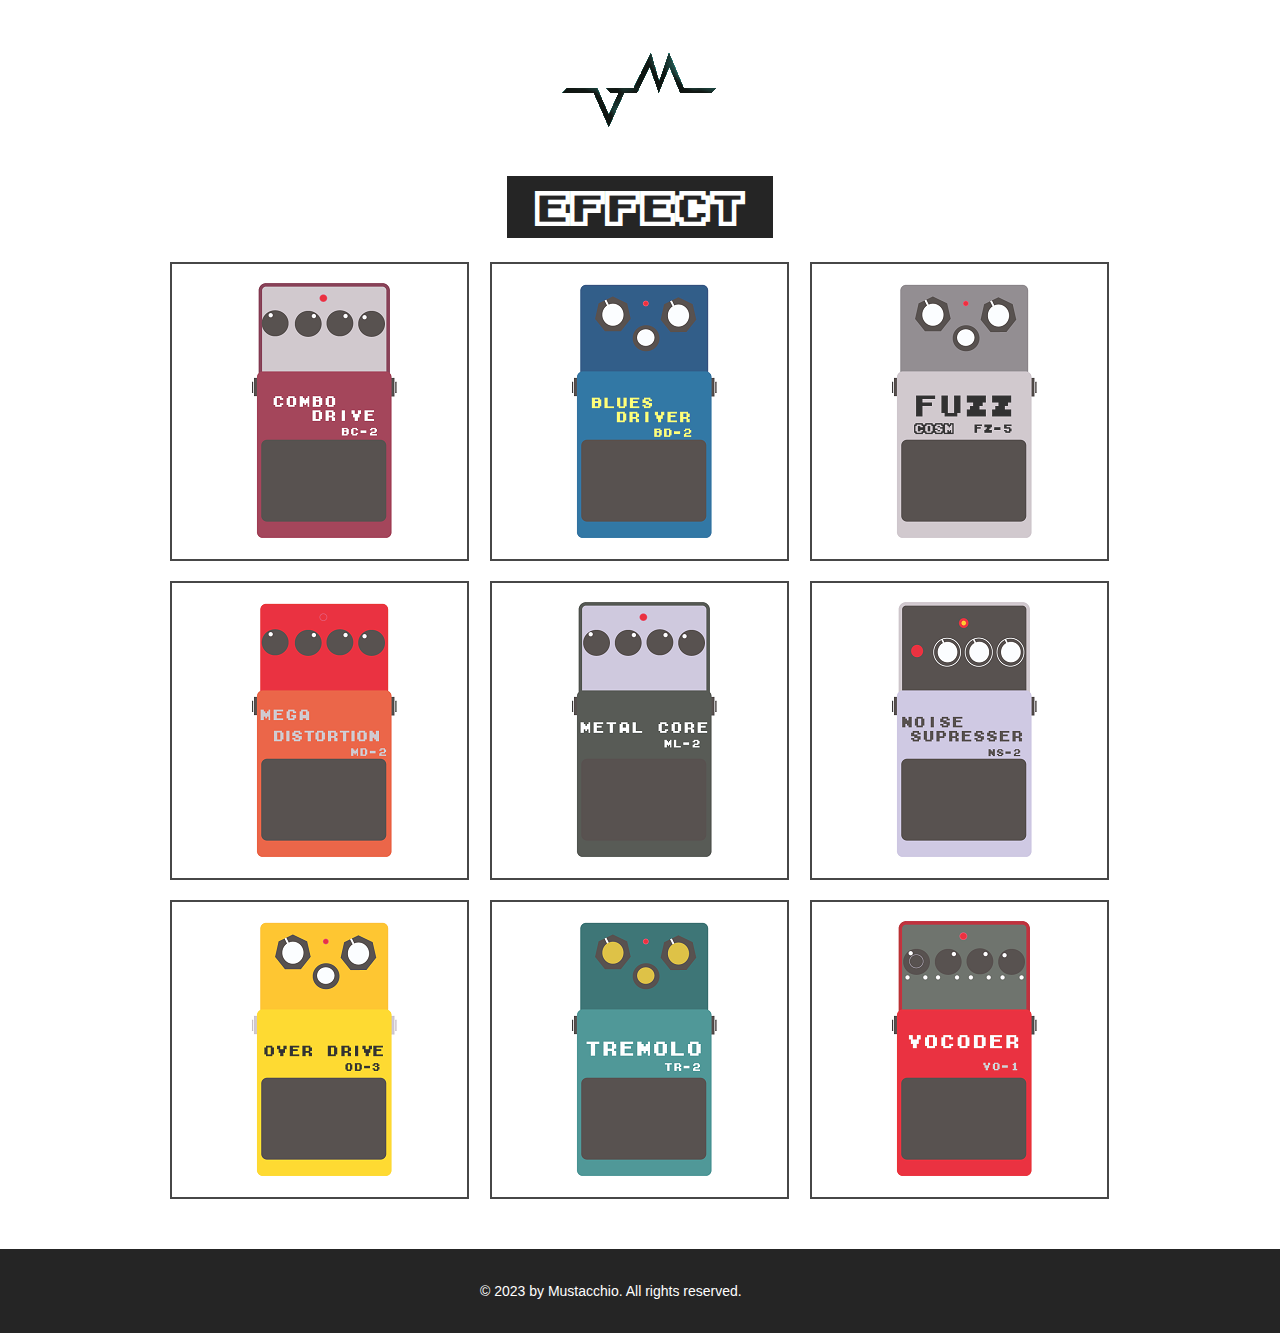
==== index.html @ 219d2eae "0528" ====
<!doctype html>
<!-- Website Template by freewebsitetemplates.com -->
<html>
<head>
	<meta charset="UTF-8">
	<meta name="viewport" content="width=device-width, initial-scale=1.0">
	<title>Gallery - Mustache Enthusiast</title>
	<link rel="stylesheet" type="text/css" href="css/style.css">
	<link rel="stylesheet" type="text/css" href="css/mobile.css" media="screen and (max-width : 568px)">
	<script type="text/javascript" src="js/mobile.js"></script>
</head>
<body>
	<div id="header">
		<a href="index.html" class="logo">
			<img src="images/wave.gif" alt="">
		</a>
		<!-- <ul id="navigation">
			<li>
				<a href="index.html">home</a>
			</li>
			<li>
				<a href="about.html">about</a>
			</li>
			<li class="selected">
				<a href="gallery.html">gallery</a>
			</li>
			<li>
				<a href="blog.html">blog</a>
			</li>
			<li>
				<a href="contact.html">contact</a>
			</li>
		</ul> -->
	</div>
	<div id="body">
		<h1><span>Effect</span></h1>
		<ul class="gallery">
			<li>
				<a href="demo_0.html">
					<img src="images/bc2-01.png" alt="">
				</a>
			</li>
			<li>
				<a href="demo_1.html">
					<img src="images/bd2-01.png" alt="">
				</a>
			</li>
			<li>
				<a href="demo_2.html">
					<img src="images/fz5-01.png" alt="">
				</a>
			</li>
			<li>
				<a href="demo_3.html">
					<img src="images/md2-01.png" alt="">
				</a>
			</li>
			<li>
				<a href="demo_4.html">
					<img src="images/ml2-01.png" alt="">
				</a>
			</li>
			<li>
				<a href="demo_5.html">
					<img src="images/ns2-01.png" alt="">
				</a>
			</li>
			<li>
				<a href="demo_6.html">
					<img src="images/od3-01.png" alt="">
				</a>
			</li>
			<li>
				<a href="demo_7.html">
					<img src="images/tr2-01.png" alt="">
				</a>
			</li>
			<li>
				<a href="demo_8.html">
					<img src="images/vo1-01.png" alt="">
				</a>
			</li>
		</ul>
	</div>
	<div id="footer">
		<div>
			<p>&copy; 2023 by Mustacchio. All rights reserved.</p>
			<!-- <ul>
				<li>
					<a href="http://freewebsitetemplates.com/go/twitter/" id="twitter">twitter</a>
				</li>
				<li>
					<a href="http://freewebsitetemplates.com/go/facebook/" id="facebook">facebook</a>
				</li>
				<li>
					<a href="http://freewebsitetemplates.com/go/googleplus/" id="googleplus">googleplus</a>
				</li>
				<li>
					<a href="http://pinterest.com/fwtemplates/" id="pinterest">pinterest</a>
				</li>
			</ul> -->
		</div>
	</div>
</body>
</html>
---- css/style.css ----
/* Website Template by freewebsitetemplates.com */
@font-face {
	font-family: 'm04';
	src: url('../fonts/m04.TTF');
	/*src: url('../fonts/pollerone/pollerone-webfont.eot?#iefix') format('embedded-opentype'),
		 url('../fonts/pollerone/pollerone-webfont.woff') format('woff'),
		 url('../fonts/pollerone/pollerone-webfont.ttf') format('truetype'),
		 url('../fonts/pollerone/pollerone-webfont.svg#poller_oneregular') format('svg');*/
}
@font-face {
	font-family: 'm04b';
	src: url('../fonts/m04b.TTF');
	/*src: url('../fonts/leckerlione/leckerlione-regular-webfont.eot?#iefix') format('embedded-opentype'),
		 url('../fonts/leckerlione/leckerlione-regular-webfont.woff') format('woff'),
		 url('../fonts/leckerlione/leckerlione-regular-webfont.ttf') format('truetype'),
		 url('../fonts/leckerlione/leckerlione-regular-webfont.svg#leckerli_oneregular') format('svg');*/
}

body {
	background: #fff;
	font-family: mo4,Arial, Helvetica, sans-serif;
	font-size: 14px;
	font-weight: normal;
	line-height: 1;
	margin: 0;
	min-width: 960px;
	padding: 0;
}
p {
	color: #FFFFFF;
	line-height: 24px;
	margin: 0;
	padding: 0;
}
p a {
	color: #252525;
	text-decoration: underline;
}
p a:hover {
	color: #898989;
}
#header {
	margin: 0 auto;
	padding: 44px 0 40px;
	text-align: center;
	width: 960px;
}
#header a.logo {
	display: block;
	margin: 0 auto;
	padding: 0;
	width: 340px;
}
#header a.logo img {
	border: 0;
	/*display: block;*/
	margin: 0;
	padding: 0;
}

#header ul {
	margin: 0;
	padding: 56px 0 0;
}
#header ul li {
	display: inline;
	list-style: none;
	margin: 0;
	padding: 0 19px;
}
#header ul li a {
	color: #252525;
	display: inline-block;
	font-family: "Arial Black", Gadget, sans-serif;
	font-size: 14px;
	font-weight: normal;
	margin: 0;
	padding: 0 0 3px;
	text-decoration: none;
	text-transform: uppercase;
}
#header ul li a:hover, #header ul li.selected a {
	color: #0ba39c;
}
video#bgvid {

  position: fixed; right: 0; bottom: 0;

  min-width: 100%; min-height: 100%;

  width: auto; height: auto; z-index: -100;

  /*background: url(polina.jpg) no-repeat;*/

  background-size: cover;

}
video#bgvid2 {

  position: absolute; right: 0; bottom: 0;

  min-width: 100%; min-height: 100%;

  width: auto; height: auto; z-index: -100;

  background: url(polina.jpg) no-repeat;

  background-size: cover no-repeat;

}
#body {
	margin: 0;
	padding: 0 0 30px;
	text-align: center;
}
#body h1 {
	color: #fff;
	display: inline;
	font-family: m04;
	font-size: 35px;
	font-weight: normal;
	margin: 0;
	padding: 0;
	text-transform: uppercase;
}
#body h1 span {
	background: #252525;
	display: inline-block;
	padding: 15px 28px 12px;
}
#body > div {
	margin: 0 auto;
	padding: 0;
	width: 960px;
}
#body > div img {
	border: 2px solid #292929;
	margin: 24px 0 0;
	padding: 0;
}
#body > div .article {
	margin: 0 auto;
	padding: 30px 30px 0;
	width: 560px;
}
#body > div .article h2 {
	font-family: "Arial Black", Gadget, sans-serif;
	font-size: 25px;
	font-weight: normal;
	margin: 0 0 30px;
}
#body > div .article h3 {
	color: #252525;
	line-height: 24px;
	margin: 0;
	padding: 0;
}
#body > div .article h4 {
	background: #252525;
	color: #fff;
	display: inline-block;
	font-family: m04, Gadget, sans-serif;
	font-size: 25px;
	font-weight: normal;
	margin: 0 0 30px;
	padding: 8px 27px 10px;
}
#body > div .article p {
	margin: 0 0 30px;
	font-family: m04b;
}
#body div ul {
	margin: 0;
	padding: 24px 10px 0;
	width: 940px;
}
#body div ul li {
	border: 2px solid #1a1a1a;
	display: block;
	list-style: none;
	margin: 0 0 13px;
	overflow: hidden;
	padding: 0;
}
#body div ul li .figure {
	border-right: 2px solid #1a1a1a;
	float: left;
	margin: 0;
	padding: 0;
	width: 376px;
}
#body div ul li img {
	border: 0;
	display: block;
	margin: 0;
	padding: 0;
	opacity: 0.8;
	transition: 0.5s ease-in-out;
}
#body div ul li .figure:hover img {
	opacity: 1;
}
#body div ul li div {
	float: left;
	margin: 0;
	padding: 63px 0 20px;
	width: 558px;
}
#body div ul li div h3 {
	color: #252525;
	font-family: "Arial Black", Gadget, sans-serif;
	font-size: 25px;
	font-weight: normal;
	margin: 0;
	padding: 0;
	text-transform: uppercase;
}
#body div ul li div p {
	padding: 30px 30px 18px;
}
#body div ul li div a.more {
	background: #000;
	color: #fff;
	display: inline-block;
	font-family: "Arial Black", Gadget, sans-serif;
	font-size: 18px;
	font-weight: normal;
	margin: 0;
	padding: 8px 28px;
	text-decoration: none;
	text-transform: uppercase;
}
#body div ul li div a.more:hover {
	color: #252525;
	background: #fff;
	border: 2px solid #252525;
}
#body #featured {
	margin: 0 0 13px;
	padding: 0;
	position: relative;
	width: 100%;
}
#body #featured img {
	border: 0;
	display: block;
	margin: 0;
	padding: 0;
	width: 100%;
}
#body #featured div {
	left: 50%;
	margin-left: -480px;
	margin-top: -171px;
	padding: 0 0 0 470px;
	position: absolute;
	top: 50%;
	text-align: left;
	width: 490px;
}
#body #featured div h2 {
	background: #fff;
	color: #000;
	display: inline-block;
	font-family: poller_oneregular;
	font-size: 20px;
	font-weight: normal;
	margin: 0 0 18px;
	padding: 23px 27px 20px;
	text-transform: uppercase;
}
#body #featured div span {
	background: #252525;
	color: #fff;
	display: inline-block;
	font-size: 20px;
	margin: 7px 0;
	padding: 12px 27px;
}
#body #featured div a {
	background: #0ba39c;
	color: #fff;
	display: inline-block;
	font-size: 16px;
	margin: 15px 0 0;
	padding: 26px 27px 22px;
	text-align: center;
	text-decoration: none;
	text-transform: uppercase;
}
#body #featured div a:hover {
	background: #1fc3bc;
}
#body > ul {
	margin: 0 auto;
	overflow: hidden;
	padding: 24px 0 0;
	width: 960px;
}
#body > ul li {
	display: block;
	float: left;
	margin: 0 10px 20px;
	padding: 0;
	width: 300px;
}
#body > ul li a {
	color: #000;
	display: block;
	font-family: poller_oneregular;
	font-size: 20px;
	font-weight: normal;
	margin: 0;
	padding: 0;
	text-align: center;
	text-decoration: none;
	text-transform: uppercase;
}
#body > ul li a img {
	border: 2px solid #1a1a1a;
	display: block;
	margin: 0;
	padding: 0;
	opacity: .8;
	transition: 0.5s ease-in-out;
}
#body > ul li a:hover img {
	opacity: 1;
}
#body > ul li a span {
	display: block;
	margin: 0;
	padding: 33px 0 0;
}
#body form {
	margin: 0 auto;
	padding: 24px 0 0;
	width: 620px;
}
#body form input, #body form textarea {
	border: 2px solid #252525;
	color: #252525;
	font-family: Arial, Helvetica, sans-serif;
	font-size: 15px;
	font-weight: normal;
	margin: 0 0 37px;
	padding: 20px 10px;
	text-align: center;
	text-transform: uppercase;
	width: 596px;
}
#body form textarea {
	height: 175px;
	overflow: auto;
	resize: none;
}
#body form #send {
	background: #252525;
	color: #fff;
	font-family: "Arial Black", Gadget, sans-serif;
	font-size: 15px;
	font-weight: normal;
	display: inline-block;
	padding: 20px 28px;
	width: auto;
}
#body form #send:hover {
	background: #fff;
	color: #252525;
	cursor: pointer;
}
element.style {
    width: 200px;
}
#footer {
	background: #252525;
	margin: 0;
	padding: 20px 0 20px;
}
#footer div {
	margin: 0 auto;
	overflow: hidden;
	padding: 0;
		width: 50%;
}
#footer div p {
	color: #fff;
	line-height: 44px;
	margin:auto;
	width: 50%;
	padding: 0;
}
/*#footer div ul {
	display: block;
	float: right;
	margin: 0;
	overflow: hidden;
	padding: 0;
	width: 256px;
}
#footer div ul li {
	display: block;
	float: left;
	list-style: none;
	margin: 0 10px;
	padding: 0;
	width: 44px;
}
#footer div ul li a {
	background: url(../images/icons.jpg) no-repeat 0 0;
	display: block;
	height: 44px;
	margin: 0;
	padding: 0;
	text-indent: -99999px;
	width: 44px;
}
#footer div ul li #twitter {
	background-position: 0 0;
}
#footer div ul li #twitter:hover {
	background-position: -44px 0;
}
#footer div ul li #facebook {
	background-position: 0 -44px;
}
#footer div ul li #facebook:hover {
	background-position: -44px -44px;
}
#footer div ul li #googleplus {
	background-position: 0 -88px;
}
#footer div ul li #googleplus:hover {
	background-position: -44px -88px;
}
#footer div ul li #pinterest {
	background-position: 0 -132px;
}
#footer div ul li #pinterest:hover {
	background-position: -44px -132px;
}*/
---- css/mobile.css ----
/* Website Template by freewebsitetemplates.com */
body {
	min-width: 0;
}
#header {
	padding: 20px 0;
	position: relative;
	width: 100%;
}
#header a.logo {
	width: 80%;
}
#header a.logo img {
	width: 100%;
}
#mobile-navigation {
	background: url(../images/mobile-menu.png) no-repeat 0 0;
	display: block;
	height: 50px;
	margin: 30px auto 0;
	padding: 0;
	width: 50px;
}
#header ul {
	border: 1px solid #fff;
	display: none;
	left: 50%;
	margin-left: -45%;
	padding: 0;
	position: absolute;
	width: 90%;
	z-index: 1001;
}
#header ul li {
	border-top: 1px solid #fff;
	display: block;
	margin: 0;
	padding: 0;
	position: relative;
}
#header > ul > li:first-child {
	border: 0;
}
#header ul li a {
	background: rgba(11, 163, 156, 0.9);
	color: #fff;
	display: block;
	font-family: Arial, Helvetica, sans-serif;
	font-size: 16px;
	font-weight: normal;
	height: 49px;
	line-height: 49px;
	padding: 0 15px;
	text-align: left;
}
#header ul li a:hover, #header ul li.selected a {
	background: rgba(0, 0, 0, 0.9);
	color: #fff;
}
#header ul ul {
	display: none;
	border: 0;
	height: auto;
	left: 0;
	margin: 0;
	position: relative;
	width: 100%;
}
#header ul ul li a {
	text-indent: 15px;
}
#header ul li span {
	background: rgba(11, 163, 156, 0.9) url(../images/mobile-expand.png) no-repeat 0 0;
	border-left: 1px solid #fff;
	display: block;
	height: 49px;
	position: absolute;
	right: 0;
	top: 0;
	width: 50px;
}
#body {
	width: 100%;
}
#body h1 {
	display: block;
	font-size: 20px;
	margin: 0 auto;
	width: 90%;
}
#body h1 span {
	display: block;
	padding: 3%;
	width: 94%;
}
#body > div {
	padding: 0 5%;
	width: 90%;
}
#body > div img {
	margin: 24px 0 30px;
	width: 98%
}
#body > div .article {
	padding: 0;
	width: 100%;
}
#body > div .article h2, #body > div .article h4 {
	font-size: 18px;
	font-weight: bold;
}
#body #featured {
	overflow: hidden;
	margin: 0 0 20px
}
#body #featured img {
	min-width: 960px;
}
#body #featured div {
	left: 0;
	margin: 0;
	padding: 0 2%;
	position: absolute;
	top: 0;
	text-align: left;
	width: 96%;
}
#body #featured div h2 {
	font-size: 14px;
	font-weight: normal;
	margin: 50px 0 10px;
	padding: 8px 5px;
}
#body #featured div span {
	display: block;
	font-size: 14px;
	margin: 10px 0;
	padding: 10px;
}
#body #featured div a {
	font-size: 14px;
	margin: 5px 0 0;
	padding: 10px;
}
#body > ul {
	overflow: visible;
	padding: 0 5%;
	width: 90%;
}
#body ul.gallery {
	padding: 5% 0;
	overflow: hidden;
	width: 100%;
}
#body > ul li {
	float: none;
	margin: 0;
	width: 100%;
}
#body ul.gallery li {
	float: left;
	margin: 0 0 5% 5%;
	width: 42%;
}
#body > ul li a img {
	width: 98%;
}
#body > ul li a span {
	padding: 15px 0;
}
#body div ul {
	margin: 0;
	padding: 20px 0 0;
	width: 100%;
}
#body div ul li {
	overflow: visible;
	padding: 0 0 20px;
	width: 99%;
}
#body div ul li .figure {
	border: 0;
	display: block;
	float: none;
	margin: 0 0 20px;
	width: 100%;
}
#body div ul li .figure img {
	width: 100%;
}
#body div ul li div {
	float: none;
	padding: 0;
	width: 100%;
}
#body div ul li div a.more:hover {
	height: 14px;
	line-height: 14px;
}
#body form {
	width: 100%;
}
#body form input, #body form textarea {
	margin: 0 0 20px;
	padding: 10px;
	width: 84%;
}
#body form #send {
	padding: 10px;
}
#footer {
	padding: 10px 0 25px;
}
#footer div {
	overflow: visible;
	width: 100%;
}
#footer div p {
	float: none;
	margin: 0;
	text-align: center;
}
#footer div ul {
	float: none;
	margin: 0 auto;
	width: 256px;
}
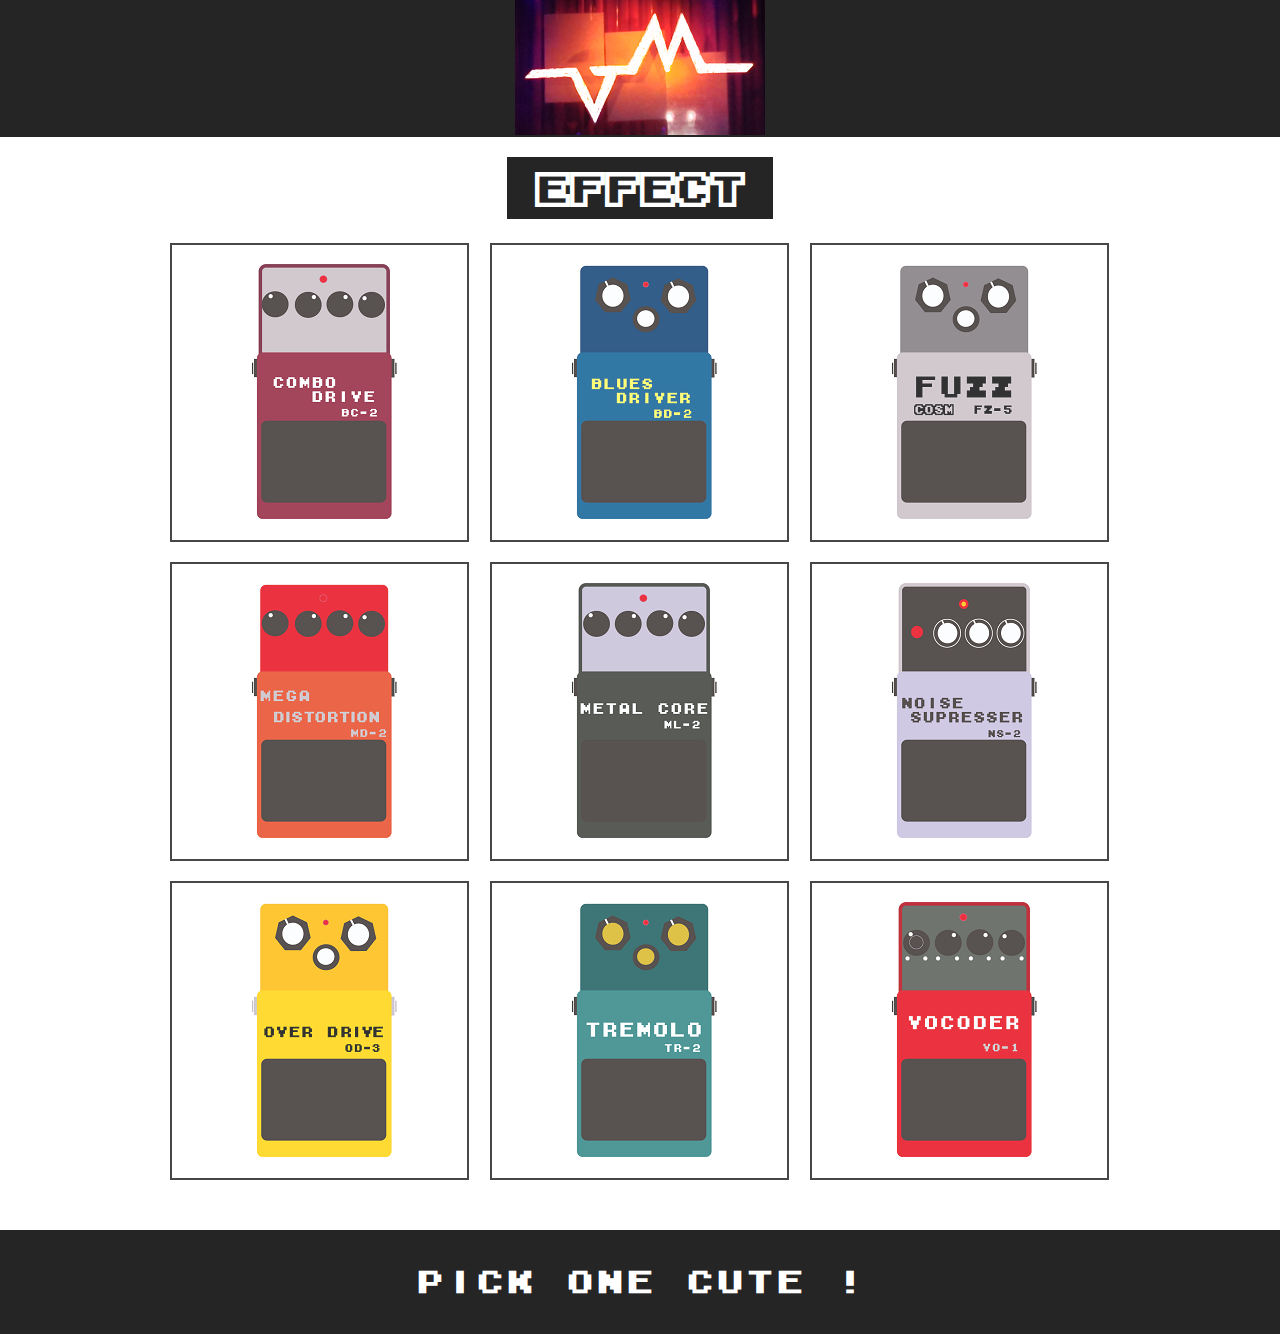
==== commit 23bfb70d: "123" ====
--- a/index.html
+++ b/index.html
@@ -12,8 +12,7 @@
 <body>
 	<div id="header">
 		<a href="index.html" class="logo">
-			<img src="images/wave.gif" alt="">
-		</a>
+			<img src="images/waveya.png" alt="">
 		<!-- <ul id="navigation">
 			<li>
 				<a href="index.html">home</a>
@@ -83,8 +82,8 @@
 		</ul>
 	</div>
 	<div id="footer">
-		<div>
-			<p>&copy; 2023 by Mustacchio. All rights reserved.</p>
+		 <div>
+			<p>  pick one cute !  </p>
 			<!-- <ul>
 				<li>
 					<a href="http://freewebsitetemplates.com/go/twitter/" id="twitter">twitter</a>
--- a/css/style.css
+++ b/css/style.css
@@ -40,16 +40,23 @@
 	color: #898989;
 }
 #header {
+	background: #252525;
+	width: 100%;
+	positon: absolute;
+	margin: 0;
+	padding: 0px;
+	text-align: center;
+}
+/*#header {
 	margin: 0 auto;
 	padding: 44px 0 40px;
 	text-align: center;
 	width: 960px;
-}
+}*/
 #header a.logo {
-	display: block;
-	margin: 0 auto;
-	padding: 0;
-	width: 340px;
+	margin: 0 auto;
+	padding: 0;
+	width: 100%;
 }
 #header a.logo img {
 	border: 0;
@@ -110,7 +117,7 @@
 }
 #body {
 	margin: 0;
-	padding: 0 0 30px;
+	padding: 20px 0 30px;
 	text-align: center;
 }
 #body h1 {
@@ -120,7 +127,7 @@
 	font-size: 35px;
 	font-weight: normal;
 	margin: 0;
-	padding: 0;
+	padding: 30;
 	text-transform: uppercase;
 }
 #body h1 span {
@@ -369,26 +376,33 @@
 	color: #252525;
 	cursor: pointer;
 }
-element.style {
+/*element.style {
     width: 200px;
-}
+}*/
 #footer {
 	background: #252525;
-	margin: 0;
-	padding: 20px 0 20px;
+	width: 100%;
+	positon: absolute;
+	bottom: 0;
+	margin: 0;
+	padding: 30px 0 30px;
+	text-align: center;
+
 }
 #footer div {
 	margin: 0 auto;
 	overflow: hidden;
 	padding: 0;
-		width: 50%;
+	width: 50%;
 }
 #footer div p {
 	color: #fff;
 	line-height: 44px;
 	margin:auto;
-	width: 50%;
-	padding: 0;
+	/*width: 50%;*/
+	padding: 0;
+	font-size: 30px;
+	font-family: m04b;
 }
 /*#footer div ul {
 	display: block;
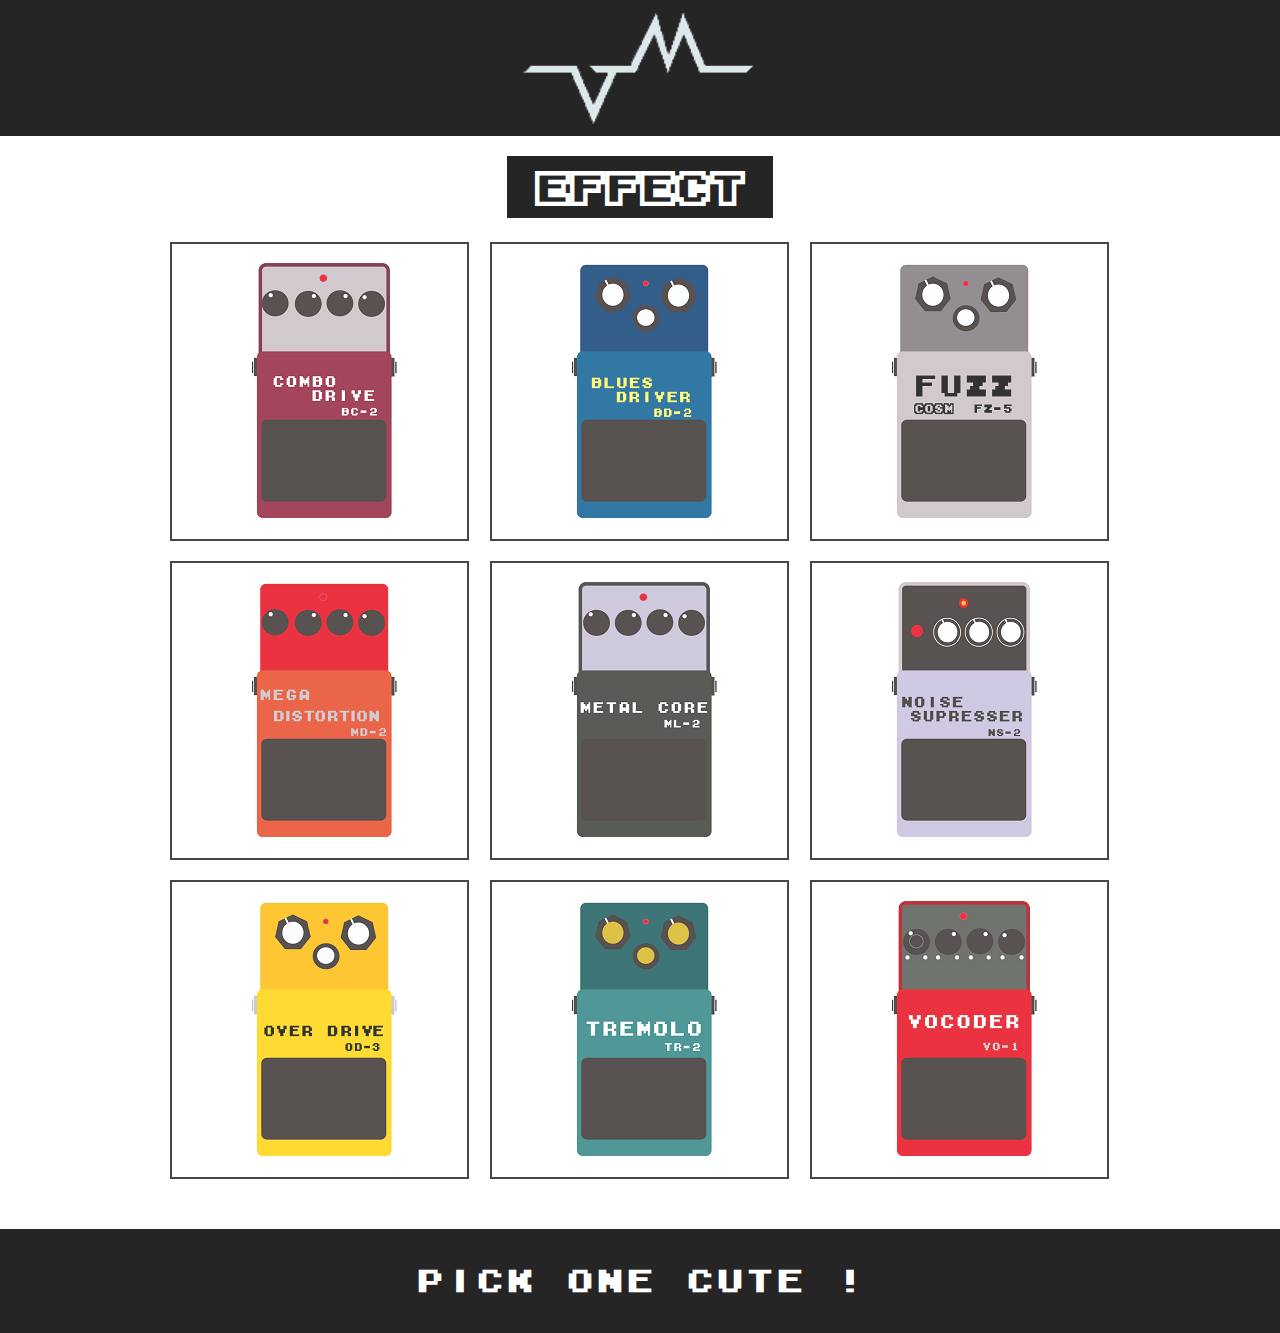
==== commit 5089c571: "0525" ====
--- a/index.html
+++ b/index.html
@@ -1,10 +1,9 @@
 <!doctype html>
-<!-- Website Template by freewebsitetemplates.com -->
 <html>
 <head>
 	<meta charset="UTF-8">
 	<meta name="viewport" content="width=device-width, initial-scale=1.0">
-	<title>Gallery - Mustache Enthusiast</title>
+	<title>Effect Gallery</title>
 	<link rel="stylesheet" type="text/css" href="css/style.css">
 	<link rel="stylesheet" type="text/css" href="css/mobile.css" media="screen and (max-width : 568px)">
 	<script type="text/javascript" src="js/mobile.js"></script>
@@ -12,24 +11,7 @@
 <body>
 	<div id="header">
 		<a href="index.html" class="logo">
-			<img src="images/waveya.png" alt="">
-		<!-- <ul id="navigation">
-			<li>
-				<a href="index.html">home</a>
-			</li>
-			<li>
-				<a href="about.html">about</a>
-			</li>
-			<li class="selected">
-				<a href="gallery.html">gallery</a>
-			</li>
-			<li>
-				<a href="blog.html">blog</a>
-			</li>
-			<li>
-				<a href="contact.html">contact</a>
-			</li>
-		</ul> -->
+			<img src="images/wavewhite.png" alt="">
 	</div>
 	<div id="body">
 		<h1><span>Effect</span></h1>
@@ -84,20 +66,6 @@
 	<div id="footer">
 		 <div>
 			<p>  pick one cute !  </p>
-			<!-- <ul>
-				<li>
-					<a href="http://freewebsitetemplates.com/go/twitter/" id="twitter">twitter</a>
-				</li>
-				<li>
-					<a href="http://freewebsitetemplates.com/go/facebook/" id="facebook">facebook</a>
-				</li>
-				<li>
-					<a href="http://freewebsitetemplates.com/go/googleplus/" id="googleplus">googleplus</a>
-				</li>
-				<li>
-					<a href="http://pinterest.com/fwtemplates/" id="pinterest">pinterest</a>
-				</li>
-			</ul> -->
 		</div>
 	</div>
 </body>
--- a/css/style.css
+++ b/css/style.css
@@ -138,7 +138,7 @@
 #body > div {
 	margin: 0 auto;
 	padding: 0;
-	width: 960px;
+	width: 100%;
 }
 #body > div img {
 	border: 2px solid #292929;
@@ -148,7 +148,7 @@
 #body > div .article {
 	margin: 0 auto;
 	padding: 30px 30px 0;
-	width: 560px;
+	width: auto 0;
 }
 #body > div .article h2 {
 	font-family: "Arial Black", Gadget, sans-serif;
